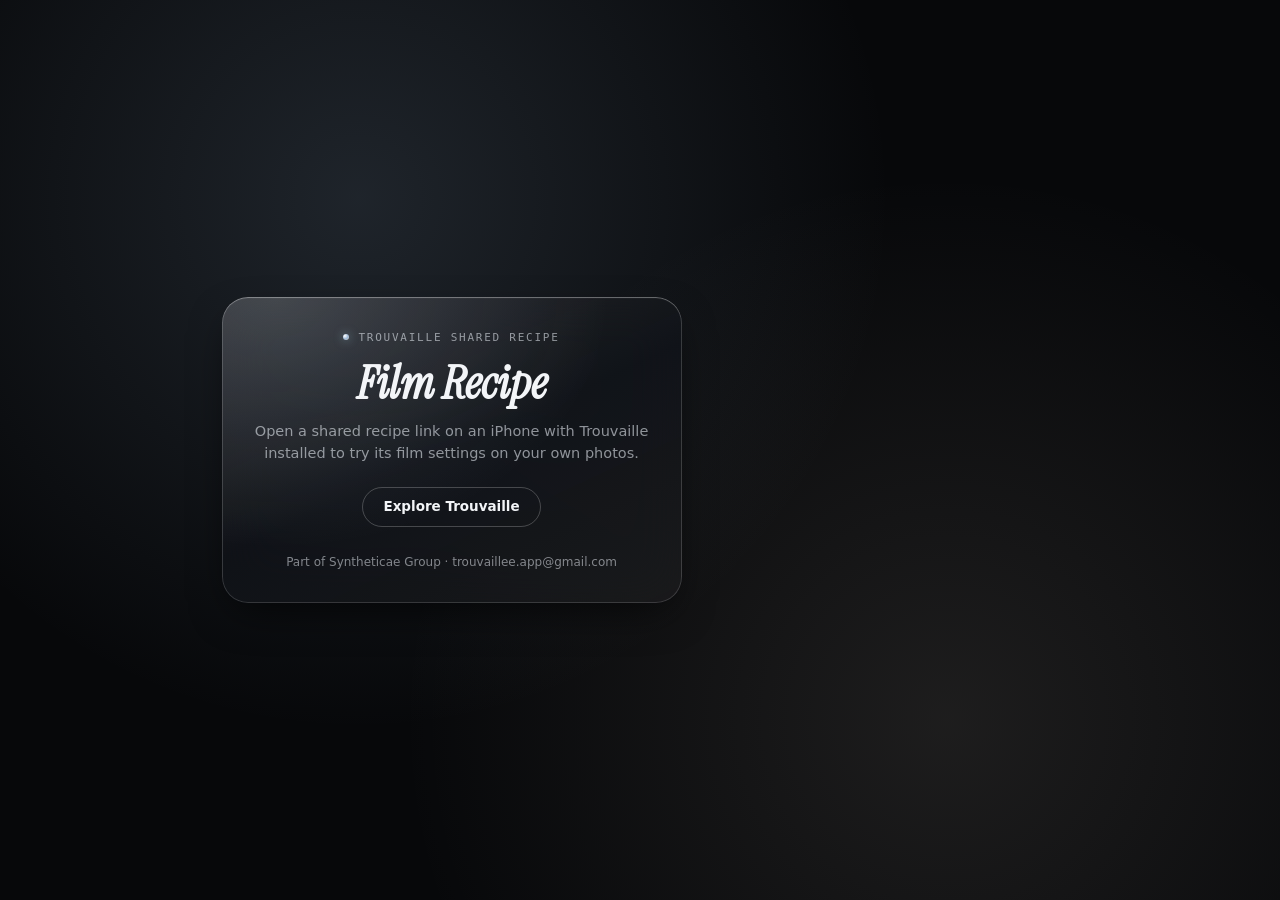
==== r/index.html @ af801d93 "Publish Trouvaille website" ====
<!doctype html>
<html lang="en">
  <head>
    <meta charset="UTF-8" />
    <meta name="viewport" content="width=device-width, initial-scale=1.0" />
    <title>Shared Film Recipe | Trouvaille</title>
    <meta name="description" content="Open and remix this film recipe on-device in Trouvaille, part of Syntheticae Group." />
    <link rel="icon" type="image/png" sizes="192x192" href="/assets/icon-192.png" />
    <link rel="stylesheet" href="/styles.css" />
  </head>
  <body class="recipe-page-body">
    <main class="recipe-landing">
      <div class="recipe-card liquid-glass">
        <div class="eyebrow">
          <span class="dot"></span>
          <span>TROUVAILLE SHARED RECIPE</span>
        </div>
        <h1 class="recipe-landing__title">Film Recipe</h1>
        <p class="recipe-landing__sub">
          Open a shared recipe link on an iPhone with Trouvaille installed to try its film settings on your own photos.
        </p>
        <div class="recipe-landing__actions">
          <a id="open-app-link" class="pill-btn chromatic-metal" hidden>Open in Trouvaille ↗</a>
          <a href="/" class="pill-btn pill-btn--ghost">Explore Trouvaille</a>
        </div>
        <p class="recipe-landing__foot">
          Part of Syntheticae Group · <a href="mailto:trouvaillee.app@gmail.com">trouvaillee.app@gmail.com</a>
        </p>
      </div>
    </main>
    <script>
      (function () {
        const path = window.location.pathname;
        const match = /^\/r\/([a-z0-9-]{1,80})\/?$/i.exec(path);
        const query = new URLSearchParams(window.location.search).get("r");
        const slug = /^\/r(?:\/index\.html)?\/?$/.test(path) ? query : match?.[1];
        if (!slug || !/^[a-z0-9-]{1,80}$/i.test(slug)) return;

        const link = document.getElementById("open-app-link");
        link.href = "trouvaille://r/?r=" + encodeURIComponent(slug);
        link.hidden = false;
      })();
    </script>
  </body>
</html>
---- styles.css ----
/* ==========================================================================
   TROUVAILLE WEB v3 — Part of Syntheticae Group
   Chromatic Metal & Liquid Glass · Minimalist Hero · Film Stills
   ========================================================================== */

@font-face {
  font-family: "Instrument Serif";
  src: url("assets/fonts/InstrumentSerif-Regular.ttf") format("truetype");
  font-weight: 400;
  font-style: normal;
  font-display: swap;
}
@font-face {
  font-family: "Instrument Serif";
  src: url("assets/fonts/InstrumentSerif-Italic.ttf") format("truetype");
  font-weight: 400;
  font-style: italic;
  font-display: swap;
}

:root {
  --bg-dark: #07080a;
  --bg-creed: #0a0b0e;
  --bg-white: #ffffff;
  --ink-light: #f3f5f8;
  --ink-light-muted: rgba(235, 240, 247, 0.58);
  --ink-dark: #101216;
  --ink-dark-muted: rgba(16, 18, 22, 0.58);

  /* Chromatic Metal Palette (Zero Orange) */
  --chrome-white: #ffffff;
  --chrome-pearl: #e4d6c8;
  --chrome-silver: #cfcfcf;
  --chrome-blue: #9ab7d6;
  --chrome-slate: #4f647d;
  --chrome-deep: #111216;
  --chrome-grad-text: linear-gradient(108deg, #ffffff 0%, #c6daf0 34%, #efe5db 68%, #9cb9d8 100%);
  --chrome-grad-dark-text: linear-gradient(108deg, #121720 0%, #4e6682 48%, #776c63 100%);
  --chrome-border: linear-gradient(135deg, #fbfdff 0%, #a2bdcf 26%, #d6dfe4 48%, #daceb6 73%, #a8c1d2 100%);
  --chrome-surface:
    radial-gradient(ellipse 105% 100% at 14% -28%, rgba(176, 162, 135, 0.78), transparent 55%),
    radial-gradient(ellipse 75% 117% at 100% 5%, rgba(86, 120, 151, 0.58), transparent 78%),
    radial-gradient(ellipse 88% 65% at 43% 85%, rgba(251, 254, 255, 0.87), transparent 75%),
    linear-gradient(161deg, #ebe4d6 6%, #aebbc7 30%, #9db4c9 46%, #eef4f8 67%, #e0d4be 91%, #b9cddf 100%);
  --chrome-noise: url("data:image/svg+xml,%3Csvg viewBox='0 0 180 180' xmlns='http://www.w3.org/2000/svg'%3E%3Cfilter id='n'%3E%3CfeTurbulence type='fractalNoise' baseFrequency='0.92' numOctaves='3' stitchTiles='stitch'/%3E%3CfeColorMatrix type='saturate' values='0'/%3E%3C/filter%3E%3Crect width='100%25' height='100%25' filter='url(%23n)' opacity='0.55'/%3E%3C/svg%3E");

  --font-serif: "Instrument Serif", Georgia, "Times New Roman", serif;
  --font-sans: -apple-system, BlinkMacSystemFont, "SF Pro Display", "SF Pro Text", "Inter", system-ui, sans-serif;
  --font-mono: ui-monospace, "SF Mono", Menlo, Monaco, monospace;
  --ease: cubic-bezier(0.22, 1, 0.36, 1);
}

*, *::before, *::after { box-sizing: border-box; margin: 0; padding: 0; }
html { scroll-behavior: smooth; font-size: 16px; }
body {
  background: var(--bg-dark);
  color: var(--ink-light);
  font-family: var(--font-sans);
  line-height: 1.55;
  -webkit-font-smoothing: antialiased;
  overflow-x: hidden;
}
img { display: block; max-width: 100%; }
a { color: inherit; text-decoration: none; }
button { font: inherit; color: inherit; background: none; border: 0; cursor: pointer; }
em { font-style: italic; font-family: var(--font-serif); font-weight: 400; }

.container { width: min(100% - 40px, 1280px); margin-inline: auto; }

/* ── Signature Materials: Liquid Glass + Chromatic Metal ── */
.liquid-glass {
  background:
    radial-gradient(ellipse at 12% 0%, rgba(226, 238, 252, 0.16), transparent 58%),
    linear-gradient(155deg, rgba(255, 255, 255, 0.11), rgba(154, 183, 214, 0.03) 50%, rgba(228, 214, 200, 0.06)),
    rgba(11, 13, 17, 0.76);
  -webkit-backdrop-filter: blur(24px) saturate(175%);
  backdrop-filter: blur(24px) saturate(175%);
  box-shadow:
    0 16px 44px -14px rgba(0, 0, 0, 0.78),
    inset 0 0 0 1px rgba(255, 255, 255, 0.15),
    inset 0 1px 1px rgba(255, 255, 255, 0.26);
  color: var(--ink-light);
}

.liquid-glass-light {
  background:
    radial-gradient(ellipse at 12% 0%, rgba(255, 255, 255, 0.96), transparent 58%),
    linear-gradient(155deg, rgba(255, 255, 255, 0.84), rgba(218, 228, 240, 0.48) 54%, rgba(244, 239, 234, 0.72)),
    rgba(236, 240, 247, 0.74);
  -webkit-backdrop-filter: blur(18px) saturate(165%);
  backdrop-filter: blur(18px) saturate(165%);
  box-shadow:
    0 10px 26px -10px rgba(15, 22, 36, 0.13),
    0 2px 6px -1px rgba(15, 22, 36, 0.06),
    inset 0 0 0 1px rgba(16, 22, 34, 0.11),
    inset 0 1.5px 2px rgba(255, 255, 255, 0.96);
  color: var(--ink-dark);
}

.liquid-glass-clear {
  background:
    radial-gradient(ellipse at 7% 0%, rgba(255, 255, 255, 0.7), transparent 53%),
    radial-gradient(ellipse at 88% 115%, rgba(229, 219, 197, 0.36), transparent 49%),
    linear-gradient(140deg, rgba(249, 252, 255, 0.77), rgba(217, 232, 242, 0.65) 51%, rgba(248, 246, 240, 0.73));
  -webkit-backdrop-filter: blur(20px) saturate(155%) brightness(114%);
  backdrop-filter: blur(20px) saturate(155%) brightness(114%);
  box-shadow:
    0 12px 34px -14px rgba(67, 103, 148, 0.46),
    inset 0 0 0 1px rgba(255, 255, 255, 0.65),
    inset 0 1px 2px rgba(255, 255, 255, 0.98),
    inset 0 -2px 3px rgba(114, 160, 212, 0.29);
  color: #1d2b3b;
}

/* Silver, blue, and pearl reflections with a readable ink label. */
.chromatic-metal {
  position: relative;
  overflow: hidden;
  isolation: isolate;
  color: #1c2a3a;
  background: var(--chrome-surface);
  box-shadow:
    0 7px 20px -10px rgba(68, 106, 157, 0.55),
    0 0 0 1px rgba(241, 247, 255, 0.7),
    inset 0 1px 2px #ffffff,
    inset 0 -1px 2px rgba(141, 174, 218, 0.55);
  transition: transform 220ms var(--ease), box-shadow 220ms var(--ease), filter 220ms var(--ease);
}
:is(.chromatic-metal, .cosmos-pill.is-active)::before {
  content: "";
  position: absolute;
  inset: 0;
  background-image: var(--chrome-noise);
  opacity: 0.29;
  mix-blend-mode: soft-light;
  pointer-events: none;
  z-index: 0;
}
:is(.chromatic-metal, .cosmos-pill.is-active) > * {
  position: relative;
  z-index: 1;
}
.chromatic-metal:hover {
  transform: translateY(-1.5px);
  box-shadow:
    0 16px 36px -10px rgba(120, 156, 198, 0.32),
    0 0 0 1px rgba(255, 255, 255, 0.68),
    inset 0 1px 2px rgba(255, 255, 255, 0.95),
    inset 0 -1px 2px rgba(228, 214, 200, 0.55);
}

.eyebrow {
  display: inline-flex;
  align-items: center;
  gap: 9px;
  font-family: var(--font-mono);
  font-size: 11px;
  letter-spacing: 0.16em;
  text-transform: uppercase;
  color: rgba(235, 240, 247, 0.58);
}
.eyebrow--light { color: rgba(16, 18, 22, 0.54); }
.dot {
  width: 6px;
  height: 6px;
  border-radius: 50%;
  background: radial-gradient(circle at 30% 30%, #ffffff 0%, #9ab7d6 55%, #e4d6c8 100%);
  box-shadow: 0 0 10px rgba(154, 183, 214, 0.65);
  flex: none;
}
.eyebrow--light .dot {
  background: radial-gradient(circle at 30% 30%, #6f8aa8 0%, #1d2633 100%);
  box-shadow: none;
}

.pill-btn {
  display: inline-flex;
  align-items: center;
  justify-content: center;
  gap: 8px;
  min-height: 40px;
  padding: 0 20px;
  border-radius: 999px;
  font-size: 13.5px;
  font-weight: 560;
  transition: transform 200ms var(--ease), background-color 200ms;
}
.pill-btn:hover { transform: translateY(-1px); }
.pill-btn--dark { background: #101216; color: #ffffff; }
.pill-btn--light { background: #eef1f6; color: #101216; }
.pill-btn--ghost { border: 1px solid rgba(255, 255, 255, 0.22); color: #f3f5f8; }

/* ── Scroll Progress & Floating Pill Navbar (Text-Only Brand, No Logo) ── */
.progress-bar {
  position: fixed;
  top: 0; left: 0; right: 0;
  height: 2px;
  z-index: 120;
  opacity: 0;
  transition: opacity 250ms;
  pointer-events: none;
}
.progress-bar.is-visible { opacity: 1; }
.progress-bar__fill {
  height: 100%;
  width: 0%;
  background: linear-gradient(90deg, #7e9ec2 0%, #ffffff 48%, #e4d6c8 76%, #9ab7d6 100%);
}

.floating-nav {
  position: fixed;
  top: 18px;
  left: 50%;
  transform: translate(-50%, -120px);
  width: min(calc(100% - 28px), 1240px);
  z-index: 90;
  opacity: 0;
  visibility: hidden;
  pointer-events: none;
  transition: transform 420ms var(--ease), opacity 320ms var(--ease), visibility 0s linear 420ms;
}
.floating-nav.is-visible {
  transform: translate(-50%, 0);
  opacity: 1;
  visibility: visible;
  pointer-events: auto;
  transition-delay: 0s;
}
.floating-nav__inner {
  display: flex;
  align-items: center;
  justify-content: space-between;
  gap: 12px;
  padding: 7px 9px 7px 22px;
  border-radius: 999px;
}
.floating-nav__brand {
  display: inline-flex;
  align-items: center;
}
.floating-nav__word {
  font-family: var(--font-serif);
  font-size: 25px;
  line-height: 1;
  letter-spacing: -0.01em;
  color: #1b2b3e;
}
.floating-nav__links { display: flex; align-items: center; gap: 4px; }
.floating-nav__links a {
  padding: 7px 15px;
  border-radius: 999px;
  font-size: 13px;
  color: #2d4157;
  transition: background 180ms, color 180ms;
}
.floating-nav__links a:hover,
.floating-nav__links a.is-active {
  background: rgba(255, 255, 255, 0.62);
  box-shadow: inset 0 0 0 1px rgba(255, 255, 255, 0.7), inset 0 -1px 2px rgba(124, 161, 207, 0.24);
  color: #162639;
}
.floating-nav__cta { min-height: 36px; padding: 0 18px; font-size: 13px; }
.floating-nav :focus-visible, .cosmos-pill:focus-visible {
  outline: 2px solid #426a9b;
  outline-offset: 2px;
}

/* ── SECTION 01: SYNTHETICAE-STYLE MINIMAL HERO ── */
.hero {
  position: relative;
  height: 100svh;
  min-height: 620px;
  display: flex;
  flex-direction: column;
  justify-content: space-between;
  padding: clamp(24px, 3.2vw, 44px) clamp(24px, 4.2vw, 56px);
  overflow: hidden;
  user-select: none;
  isolation: isolate;
}
.hero__bg {
  position: absolute;
  inset: 0;
  z-index: -1;
  will-change: transform;
}
.hero__bg img {
  width: 100%;
  height: 100%;
  object-fit: cover;
  object-position: center 50%;
  filter: contrast(1.04) saturate(0.96);
}
.hero__scrim {
  position: absolute;
  inset: 0;
  background: linear-gradient(
    180deg,
    rgba(7, 8, 10, 0.42) 0%,
    rgba(7, 8, 10, 0.04) 38%,
    rgba(7, 8, 10, 0.34) 74%,
    rgba(7, 8, 10, 0.88) 100%
  );
}
.hero__bottom {
  position: relative;
  z-index: 2;
  width: 100%;
  max-width: 1320px;
  display: grid;
  gap: clamp(12px, 2vw, 22px);
  will-change: transform, opacity;
}
.hero__tagline {
  max-width: 600px;
  font-size: clamp(16px, 2vw, 22px);
  font-weight: 300;
  line-height: 1.38;
  letter-spacing: -0.015em;
  color: rgba(245, 247, 250, 0.9);
  text-shadow: 0 4px 22px rgba(0, 0, 0, 0.5);
}
.hero__topline {
  position: relative;
  z-index: 2;
  display: flex;
  justify-content: space-between;
  align-items: flex-start;
  gap: 12px;
  font-family: var(--font-mono);
  font-size: 11.5px;
  font-weight: 500;
  letter-spacing: 0.22em;
  text-transform: uppercase;
  color: rgba(235, 240, 247, 0.62);
}
.hero__topline > :last-child { text-align: right; }
.hero__wordmark {
  font-family: var(--font-sans);
  font-weight: 700;
  font-size: clamp(46px, 14.2vw, 218px);
  line-height: 0.82;
  letter-spacing: -0.04em;
  text-transform: uppercase;
  background: linear-gradient(180deg, #ffffff 12%, #e6edf5 74%, #c7d5e4 100%);
  -webkit-background-clip: text;
  background-clip: text;
  color: transparent;
  filter: drop-shadow(0 24px 54px rgba(0, 0, 0, 0.55));
}

/* ── MARQUEE ── */
.marquee {
  border-block: 1px solid rgba(255, 255, 255, 0.08);
  background: #08090c;
  overflow: hidden;
  padding: 15px 0;
}
.marquee__track {
  display: flex;
  align-items: center;
  gap: 26px;
  width: max-content;
  font-family: var(--font-mono);
  font-size: 11px;
  letter-spacing: 0.16em;
  text-transform: uppercase;
  color: rgba(226, 234, 244, 0.48);
  animation: marqueeScroll 36s linear infinite;
}
@keyframes marqueeScroll {
  from { transform: translateX(0); }
  to { transform: translateX(-50%); }
}

/* ── SECTION 02: FILM STILLS EXHIBITION ── */
.stills-section {
  background:
    radial-gradient(ellipse 60% 35% at 80% 10%, rgba(154, 183, 214, 0.07), transparent 65%),
    var(--bg-dark);
  padding: clamp(84px, 11vw, 148px) 0;
}
.stills-header {
  display: flex;
  flex-wrap: wrap;
  align-items: flex-end;
  justify-content: space-between;
  gap: 28px;
  margin-bottom: clamp(40px, 6vw, 72px);
}
.section-title {
  margin-top: 14px;
  font-size: clamp(36px, 5.4vw, 68px);
  font-weight: 420;
  line-height: 1;
  letter-spacing: -0.035em;
}
.section-title em {
  font-size: 1.08em;
  background: var(--chrome-grad-text);
  -webkit-background-clip: text;
  background-clip: text;
  color: transparent;
}
.section-title--dark { color: var(--ink-dark); }
.section-title--dark em {
  background: var(--chrome-grad-dark-text);
  -webkit-background-clip: text;
  background-clip: text;
  color: transparent;
}
.section-sub {
  max-width: 440px;
  font-size: 15px;
  color: var(--ink-light-muted);
  line-height: 1.6;
}
.section-sub--dark { color: var(--ink-dark-muted); }

.still-photo {
  width: 100%;
  height: auto;
}

.still-caption {
  margin-top: 12px;
  display: flex;
  justify-content: space-between;
  align-items: baseline;
  gap: 12px;
  font-family: var(--font-mono);
  font-size: 11px;
  letter-spacing: 0.08em;
  color: rgba(226, 234, 244, 0.56);
}
.still-caption em {
  font-family: var(--font-serif);
  font-size: 16px;
  letter-spacing: 0;
  color: #f3f6fa;
  margin-left: 4px;
}

.still-hero { margin-bottom: clamp(44px, 7vw, 84px); }
.stills-triptych {
  display: grid;
  grid-template-columns: repeat(3, minmax(0, 1fr));
  gap: clamp(18px, 3vw, 36px);
  align-items: start;
  margin-bottom: clamp(48px, 7vw, 88px);
}
.still-card--offset { margin-top: clamp(28px, 5vw, 68px); }
.stills-diptych {
  display: grid;
  grid-template-columns: repeat(2, minmax(0, 1fr));
  gap: clamp(18px, 3vw, 36px);
}

/* ── SECTION 03: TROUVAILLE CREED ── */
.creed-section {
  background:
    radial-gradient(circle at 32% 48%, rgba(154, 183, 214, 0.1), transparent 52%),
    radial-gradient(circle at 70% 54%, rgba(228, 214, 200, 0.08), transparent 50%),
    var(--bg-creed);
  border-block: 1px solid rgba(255, 255, 255, 0.09);
  padding: clamp(88px, 12vw, 156px) 0;
  text-align: center;
}
.creed-inner {
  max-width: 960px;
  display: grid;
  justify-items: center;
  gap: clamp(26px, 4vw, 44px);
}
.creed-quote {
  font-size: clamp(28px, 4.6vw, 58px);
  font-weight: 300;
  line-height: 1.14;
  letter-spacing: -0.025em;
  color: rgba(246, 248, 252, 0.94);
}
.creed-quote em {
  font-size: 1.08em;
  background: var(--chrome-grad-text);
  -webkit-background-clip: text;
  background-clip: text;
  color: transparent;
}
.creed-tenets {
  display: inline-flex;
  flex-wrap: wrap;
  justify-content: center;
  gap: 10px 22px;
  padding: 13px 26px;
  border-radius: 999px;
  font-family: var(--font-mono);
  font-size: 11px;
  letter-spacing: 0.15em;
  text-transform: uppercase;
  color: rgba(235, 240, 247, 0.72);
  box-shadow: 0 12px 32px -18px rgba(119, 164, 219, 0.66),
    inset 0 1px 1px rgba(234, 245, 255, 0.46),
    inset 0 -1px 1px rgba(165, 193, 226, 0.34);
}
.creed-sep { opacity: 0.35; }

/* ── SECTION 04: TEMPLATE GALLERY ── */
.gallery-section {
  background: var(--bg-white);
  color: var(--ink-dark);
  padding: clamp(80px, 10vw, 136px) 0;
}
.gallery-head {
  display: flex;
  flex-wrap: wrap;
  align-items: flex-end;
  justify-content: space-between;
  gap: 24px;
  margin-bottom: 34px;
}
.cosmos-bar {
  display: flex;
  flex-wrap: wrap;
  gap: 8px;
  width: fit-content;
  max-width: 100%;
  margin-bottom: 34px;
  padding: 6px;
  border: 1px solid transparent;
  border-radius: 28px;
  background: linear-gradient(145deg, #f8fbfd, #edf3f7 54%, #f8f5ed) padding-box, var(--chrome-border) border-box;
  box-shadow: 0 12px 24px -20px rgba(70, 107, 160, 0.58), inset 0 1px 0 #ffffff;
}
.cosmos-pill {
  display: inline-flex;
  align-items: center;
  gap: 9px;
  min-height: 42px;
  padding: 5px 16px 5px 6px;
  border-radius: 999px;
  font-size: 13px;
  font-weight: 560;
  transition: transform 200ms var(--ease), box-shadow 200ms var(--ease);
}
.cosmos-pill:hover { transform: translateY(-1px); }
.cosmos-pill img {
  width: 28px;
  height: 28px;
  border-radius: 50%;
  object-fit: cover;
  box-shadow: 0 0 0 1px rgba(255, 255, 255, 0.6);
}
.cosmos-pill.is-active {
  position: relative;
  isolation: isolate;
  overflow: hidden;
  color: #1c2a3a;
  font-weight: 620;
  background: var(--chrome-surface);
  box-shadow:
    0 0 0 1px #a6c0df,
    0 6px 14px -8px rgba(48, 99, 159, 0.56),
    inset 0 1px 2px #ffffff;
}

.museum-grid { columns: 4 240px; column-gap: 20px; }
.museum-item {
  break-inside: avoid;
  margin-bottom: 24px;
  display: grid;
  gap: 9px;
  padding: 5px 5px 7px;
  border: 1px solid transparent;
  border-radius: 18px;
  background: linear-gradient(150deg, #ffffff, #f1f6f9 70%, #f8f5ed) padding-box, var(--chrome-border) border-box;
  box-shadow: inset 0 1px 0 #ffffff, 0 12px 28px -18px rgba(63, 99, 150, 0.4);
  transition: transform 280ms var(--ease), box-shadow 280ms var(--ease);
}
.museum-item:hover {
  transform: translateY(-2px);
  box-shadow: inset 0 1px 0 #ffffff, 0 16px 30px -16px rgba(63, 99, 150, 0.54);
}
.museum-item.is-hidden { display: none; }
.museum-meta { display: flex; justify-content: space-between; align-items: baseline; font-size: 13px; padding-inline: 2px; }
.museum-meta span { font-size: 11px; color: var(--ink-dark-muted); font-family: var(--font-mono); }

.tpl-art {
  border-radius: 14px;
  overflow: hidden;
  box-shadow: 0 14px 32px -12px rgba(15, 22, 36, 0.16), 0 0 0 1px rgba(15, 22, 36, 0.08);
  transition: box-shadow 260ms var(--ease);
}
.museum-item:hover .tpl-art {
  box-shadow: 0 20px 40px -14px rgba(22, 34, 54, 0.24), 0 0 0 1px rgba(114, 144, 178, 0.36);
}
.tpl-art--chromatic {
  padding: 1.5px;
  background: var(--chrome-border);
  box-shadow: 0 18px 38px -14px rgba(18, 28, 44, 0.28);
}
.tpl-art--chromatic > div {
  border-radius: 12.5px;
  overflow: hidden;
  width: 100%;
  height: 100%;
}
.tpl-art img { width: 100%; height: 100%; object-fit: cover; }

.tpl-press { display: grid; grid-template-rows: 1fr auto 1fr; aspect-ratio: 4 / 5; background: #f4f4f6; }
.tpl-press__band { padding: 14px 12px; text-align: center; color: #161920; }
.tpl-press__band small { display: block; font-size: 8px; letter-spacing: 0.14em; color: #526882; font-weight: 600; }
.tpl-press__band strong { font-family: var(--font-serif); font-style: italic; font-weight: 400; font-size: 24px; }

.tpl-exhibition { aspect-ratio: 4 / 5; background: #f3f4f7; padding: 14px; display: grid; grid-template-rows: auto 1fr auto; gap: 12px; color: #191d24; }
.tpl-exhibition__top { display: flex; justify-content: space-between; font-family: var(--font-mono); font-size: 9px; opacity: 0.6; }
.tpl-exhibition__row { display: grid; grid-template-columns: repeat(3, 1fr); gap: 6px; min-height: 0; }
.tpl-exhibition__title { text-align: center; font-family: var(--font-serif); font-style: italic; font-size: 22px; }

.tpl-instant { position: relative; aspect-ratio: 9 / 15; display: grid; place-items: center; padding: 24px; background: #101216; }
.tpl-instant__bg { position: absolute; inset: 0; filter: blur(18px) brightness(0.45); transform: scale(1.1); }
.tpl-instant__card { position: relative; z-index: 1; background: rgba(255, 255, 255, 0.94); padding: 10px 10px 16px; width: 82%; text-align: center; box-shadow: 0 16px 34px rgba(0, 0, 0, 0.55), inset 0 0 0 1px rgba(255, 255, 255, 0.8); color: #14171d; display: grid; gap: 6px; }
.tpl-instant__card span { font-family: var(--font-mono); font-size: 7.5px; opacity: 0.55; }
.tpl-instant__card img { aspect-ratio: 4 / 5; }
.tpl-instant__card em { font-size: 16px; }

.tpl-monograph { aspect-ratio: 9 / 15; background: #f3f4f6; padding: 16px 14px 16px 8px; display: grid; grid-template-columns: 28px 1fr; gap: 8px; color: #1a1e24; }
.tpl-monograph__rail { display: grid; place-items: center; border-right: 1px solid rgba(26, 30, 36, 0.16); }
.tpl-monograph__rail em { writing-mode: vertical-rl; transform: rotate(180deg); font-size: 18px; }
.tpl-monograph__col { display: grid; grid-template-rows: repeat(3, 1fr); gap: 6px; min-height: 0; }

.tpl-monolith { aspect-ratio: 4 / 5; background: #0c0d10; color: #f3f5f8; padding: 14px; display: grid; grid-template-rows: auto 1fr; gap: 10px; }
.tpl-monolith__top { display: flex; justify-content: space-between; font-family: var(--font-mono); font-size: 8px; opacity: 0.54; }
.tpl-monolith__body { display: grid; grid-template-columns: 18px 1fr 18px; gap: 8px; min-height: 0; align-items: start; }
.tpl-monolith__left, .tpl-monolith__right { writing-mode: vertical-rl; font-size: 12px; opacity: 0.82; }
.tpl-monolith__right { font-family: var(--font-mono); font-size: 8px; opacity: 0.55; }

.tpl-interlude { aspect-ratio: 9 / 15; background: #f4f5f7; padding: 54px 20px 24px; display: flex; flex-direction: column; justify-content: center; gap: 14px; color: #1a1e24; }
.tpl-interlude img { aspect-ratio: 3 / 2; height: auto; }
.tpl-interlude__rule { height: 1px; background: rgba(26, 30, 36, 0.18); position: relative; }
.tpl-interlude__rule span { position: absolute; left: 0; top: -1px; width: 28px; height: 3px; background: linear-gradient(90deg, #4f647d, #9ab7d6); }
.tpl-interlude__foot { display: flex; justify-content: space-between; align-items: baseline; }
.tpl-interlude__foot em { font-size: 20px; }
.tpl-interlude__foot small { font-family: var(--font-mono); font-size: 9px; opacity: 0.6; }

.tpl-sprocket { aspect-ratio: 9 / 15; background: #ffffff; display: grid; place-items: center; }
.tpl-sprocket__strip { width: 54%; height: 100%; background: #0c0d10; padding: 10px 14px; display: grid; grid-template-rows: repeat(4, 1fr); gap: 6px; border-inline: 5px dashed rgba(255, 255, 255, 0.88); }

.tpl-proof { aspect-ratio: 4 / 5; background: #f4f5f7; padding: 16px; display: grid; grid-template-rows: auto 1fr; gap: 12px; color: #1a1e24; }
.tpl-proof__head { display: flex; justify-content: space-between; align-items: baseline; border-bottom: 1px solid rgba(26, 30, 36, 0.14); padding-bottom: 6px; }
.tpl-proof__head em { font-size: 18px; }
.tpl-proof__head span { font-family: var(--font-mono); font-size: 8.5px; opacity: 0.6; }
.tpl-proof__grid { display: grid; grid-template-columns: 1fr 1fr; grid-template-rows: 1fr 1fr; gap: 8px; min-height: 0; }

/* ── SECTION 05: FAQ ── */
.faq-section {
  background: #fafafa;
  color: var(--ink-dark);
  padding: clamp(72px, 9vw, 112px) 0;
  border-top: 1px solid rgba(16, 18, 22, 0.08);
}
.faq-wrap { display: grid; grid-template-columns: 0.85fr 1.15fr; gap: 48px; align-items: start; }
.faq-list { border-top: 1px solid rgba(16, 18, 22, 0.12); }
.faq-item { border-bottom: 1px solid rgba(16, 18, 22, 0.12); }
.faq-q { width: 100%; display: flex; align-items: center; justify-content: space-between; gap: 16px; padding: 20px 0; text-align: left; font-size: 16px; font-weight: 560; }
.faq-icon { font-size: 20px; font-weight: 300; transition: transform 220ms var(--ease), color 220ms; }
.faq-item.is-open .faq-icon { transform: rotate(45deg); color: var(--chrome-slate); }
.faq-a { display: grid; grid-template-rows: 0fr; transition: grid-template-rows 280ms var(--ease); }
.faq-item.is-open .faq-a { grid-template-rows: 1fr; }
.faq-a__body { min-height: 0; overflow: hidden; }
.faq-a p { max-width: 66ch; font-size: 15px; line-height: 1.65; color: #49505a; }
.faq-a p + p { margin-top: 10px; }
.faq-a p:last-child { padding-bottom: 20px; }
.faq-a a:focus-visible { outline-offset: 2px; }
.text-link { border-bottom: 1px solid currentColor; font-weight: 560; }

/* ── SECTION 06: MEGA ARCHITECTURAL FOOTER (CHROMATIC METAL) ── */
.mega-footer {
  background:
    radial-gradient(circle at 78% 18%, rgba(154, 183, 214, 0.12), transparent 38%),
    radial-gradient(circle at 46% 96%, rgba(228, 214, 200, 0.1), transparent 52%),
    #050608;
  color: var(--ink-light);
  border-top: 1px solid rgba(255, 255, 255, 0.1);
  padding: clamp(76px, 10vw, 128px) 0 42px;
}
.footer-title {
  margin-top: 18px;
  font-size: clamp(42px, 8vw, 114px);
  font-weight: 460;
  line-height: 0.92;
  letter-spacing: -0.04em;
  color: #ffffff;
}
.footer-title em {
  font-size: 1.08em;
  background: var(--chrome-grad-text);
  -webkit-background-clip: text;
  background-clip: text;
  color: transparent;
}
.footer-cta-row { margin-top: 34px; }
.footer-mail-pill {
  display: inline-flex;
  align-items: center;
  gap: 16px;
  padding: 11px 11px 11px 28px;
  border-radius: 999px;
  font-size: clamp(14px, 2vw, 17px);
  font-weight: 560;
}
.footer-mail-pill__icon {
  width: 38px;
  height: 38px;
  border-radius: 50%;
  background: rgba(11, 13, 17, 0.56);
  box-shadow: inset 0 0 0 1px rgba(255, 255, 255, 0.28);
  -webkit-backdrop-filter: blur(12px);
  backdrop-filter: blur(12px);
  color: #ffffff;
  display: grid;
  place-items: center;
}

.footer-grid {
  margin-top: 64px;
  padding-top: 44px;
  border-top: 1px solid rgba(255, 255, 255, 0.12);
  display: grid;
  grid-template-columns: repeat(4, minmax(0, 1fr));
  gap: 32px;
}
.footer-grid h4 {
  font-family: var(--font-mono);
  font-size: 11px;
  letter-spacing: 0.16em;
  text-transform: uppercase;
  color: var(--chrome-blue);
  margin-bottom: 14px;
}
.footer-grid ul { list-style: none; display: grid; gap: 10px; font-size: 14px; color: rgba(235, 240, 247, 0.74); }
.footer-grid a:hover { color: #ffffff; }

.footer-wordmark {
  margin-top: 56px;
  text-align: center;
  font-family: var(--font-sans);
  font-weight: 600;
  font-size: clamp(58px, 17vw, 260px);
  line-height: 0.82;
  letter-spacing: -0.05em;
  background: linear-gradient(180deg, #ffffff 10%, #d3dfec 64%, rgba(164, 184, 206, 0.48) 100%);
  -webkit-background-clip: text;
  background-clip: text;
  color: transparent;
  user-select: none;
  overflow: hidden;
}
.footer-bottom {
  margin-top: 32px;
  padding-top: 22px;
  border-top: 1px solid rgba(255, 255, 255, 0.1);
  display: flex;
  flex-wrap: wrap;
  justify-content: space-between;
  gap: 12px;
  font-family: var(--font-mono);
  font-size: 11px;
  letter-spacing: 0.12em;
  text-transform: uppercase;
  color: rgba(235, 240, 247, 0.5);
}
.footer-top-link { color: var(--chrome-blue); }

/* ── SUBPAGES (Privacy, Support, Shared Recipe) ── */
.subpage-body { background: #ffffff; color: var(--ink-dark); min-height: 100svh; display: flex; flex-direction: column; }
.subpage-nav { width: min(100% - 40px, 920px); margin: 0 auto; padding: 24px 0; display: flex; align-items: center; justify-content: space-between; }
.subpage-brand { display: inline-flex; align-items: center; font-family: var(--font-serif); font-size: 26px; }
.legal-main { width: min(100% - 40px, 760px); margin: 28px auto 72px; flex: 1; }
.legal-title { margin-top: 14px; font-size: clamp(36px, 6vw, 60px); font-weight: 450; line-height: 1.02; letter-spacing: -0.03em; }
.legal-title em {
  background: var(--chrome-grad-dark-text);
  -webkit-background-clip: text;
  background-clip: text;
  color: transparent;
}
.legal-lead { margin-top: 16px; font-size: 16px; color: var(--ink-dark-muted); }
.legal-section { margin-top: 36px; padding-top: 24px; border-top: 1px solid rgba(16, 18, 22, 0.1); }
.legal-section h2 { font-size: 19px; font-weight: 600; margin-bottom: 10px; }
.legal-section p { font-size: 15px; color: var(--ink-dark-muted); }
.legal-list { list-style: disc; padding-left: 20px; display: grid; gap: 10px; font-size: 14.5px; color: var(--ink-dark-muted); }
.support-card { margin-top: 28px; padding: 24px; border-radius: 20px; display: flex; flex-wrap: wrap; align-items: center; justify-content: space-between; gap: 16px; }
.support-card__eyebrow { font-family: var(--font-mono); font-size: 10.5px; letter-spacing: 0.14em; color: var(--chrome-slate); }
.support-card h2 { font-size: 22px; margin: 4px 0; }
.support-card p { font-size: 13.5px; color: var(--ink-dark-muted); }
.subpage-footer { width: min(100% - 40px, 920px); margin: 0 auto; padding: 24px 0 36px; border-top: 1px solid rgba(16, 18, 22, 0.1); display: flex; flex-wrap: wrap; justify-content: space-between; gap: 12px; font-size: 12.5px; color: var(--ink-dark-muted); }
.subpage-footer__links { display: flex; gap: 18px; }
.recipe-page-body {
  min-height: 100svh;
  display: grid;
  place-items: center;
  padding: 24px;
  background:
    radial-gradient(circle at 28% 22%, rgba(154, 183, 214, 0.16), transparent 46%),
    radial-gradient(circle at 74% 80%, rgba(228, 214, 200, 0.1), transparent 46%),
    #07080a;
}
.recipe-card { width: min(100%, 460px); padding: 32px; border-radius: 26px; display: grid; gap: 14px; text-align: center; justify-items: center; }
.recipe-landing__title { font-family: var(--font-serif); font-style: italic; font-size: 46px; line-height: 1; }
.recipe-landing__sub { font-size: 14.5px; color: var(--ink-light-muted); }
.recipe-landing__actions { display: flex; flex-wrap: wrap; justify-content: center; gap: 10px; margin-top: 8px; }
.recipe-landing__actions [hidden] { display: none; }
.recipe-landing__foot { margin-top: 12px; font-size: 12px; color: rgba(235, 240, 247, 0.52); }

/* ── Reveal Animation ── */
.reveal { opacity: 0; transform: translateY(24px); transition: opacity 720ms var(--ease), transform 720ms var(--ease); }
.reveal.is-visible { opacity: 1; transform: none; }

@media (max-width: 960px) {
  .stills-triptych, .stills-diptych, .faq-wrap { grid-template-columns: 1fr; }
  .still-card--offset { margin-top: 0; }
  .footer-grid { grid-template-columns: repeat(2, minmax(0, 1fr)); }
}
@media (max-width: 640px) {
  .floating-nav__links { display: none; }
  .museum-grid { columns: 2 140px; column-gap: 12px; }
  .footer-grid { grid-template-columns: 1fr; }
  .footer-bottom__mid { display: none; }
}
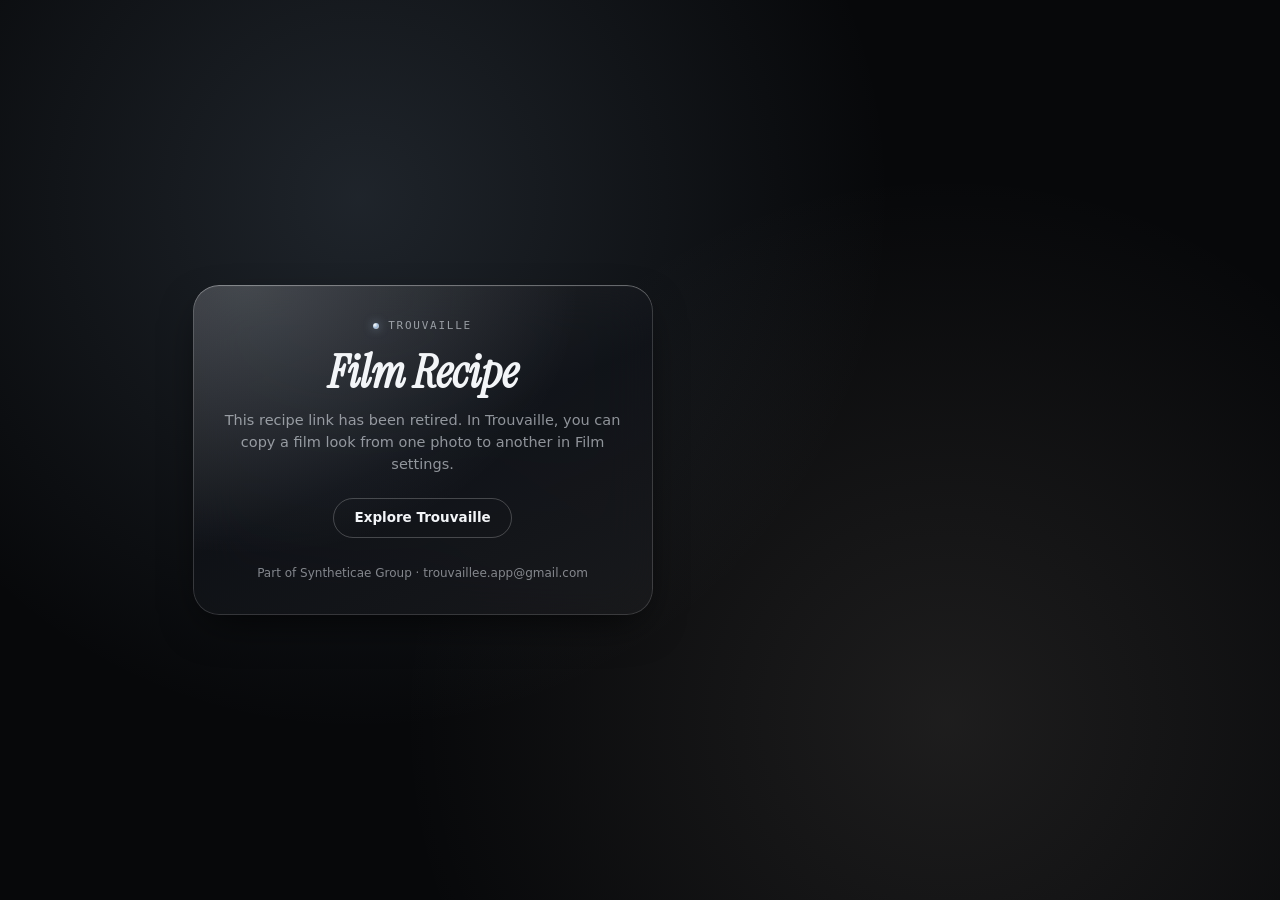
==== commit fa37b5cd: "Align website and support with the Trouvaille release" ====
--- a/r/index.html
+++ b/r/index.html
@@ -3,8 +3,8 @@
   <head>
     <meta charset="UTF-8" />
     <meta name="viewport" content="width=device-width, initial-scale=1.0" />
-    <title>Shared Film Recipe | Trouvaille</title>
-    <meta name="description" content="Open and remix this film recipe on-device in Trouvaille, part of Syntheticae Group." />
+    <title>Film Recipe | Trouvaille</title>
+    <meta name="description" content="Trouvaille film recipes can be copied between photos in the app." />
     <link rel="icon" type="image/png" sizes="192x192" href="/assets/icon-192.png" />
     <link rel="stylesheet" href="/styles.css" />
   </head>
@@ -13,14 +13,13 @@
       <div class="recipe-card liquid-glass">
         <div class="eyebrow">
           <span class="dot"></span>
-          <span>TROUVAILLE SHARED RECIPE</span>
+          <span>TROUVAILLE</span>
         </div>
         <h1 class="recipe-landing__title">Film Recipe</h1>
         <p class="recipe-landing__sub">
-          Open a shared recipe link on an iPhone with Trouvaille installed to try its film settings on your own photos.
+          This recipe link has been retired. In Trouvaille, you can copy a film look from one photo to another in Film settings.
         </p>
         <div class="recipe-landing__actions">
-          <a id="open-app-link" class="pill-btn chromatic-metal" hidden>Open in Trouvaille ↗</a>
           <a href="/" class="pill-btn pill-btn--ghost">Explore Trouvaille</a>
         </div>
         <p class="recipe-landing__foot">
@@ -28,18 +27,5 @@
         </p>
       </div>
     </main>
-    <script>
-      (function () {
-        const path = window.location.pathname;
-        const match = /^\/r\/([a-z0-9-]{1,80})\/?$/i.exec(path);
-        const query = new URLSearchParams(window.location.search).get("r");
-        const slug = /^\/r(?:\/index\.html)?\/?$/.test(path) ? query : match?.[1];
-        if (!slug || !/^[a-z0-9-]{1,80}$/i.test(slug)) return;
-
-        const link = document.getElementById("open-app-link");
-        link.href = "trouvaille://r/?r=" + encodeURIComponent(slug);
-        link.hidden = false;
-      })();
-    </script>
   </body>
 </html>
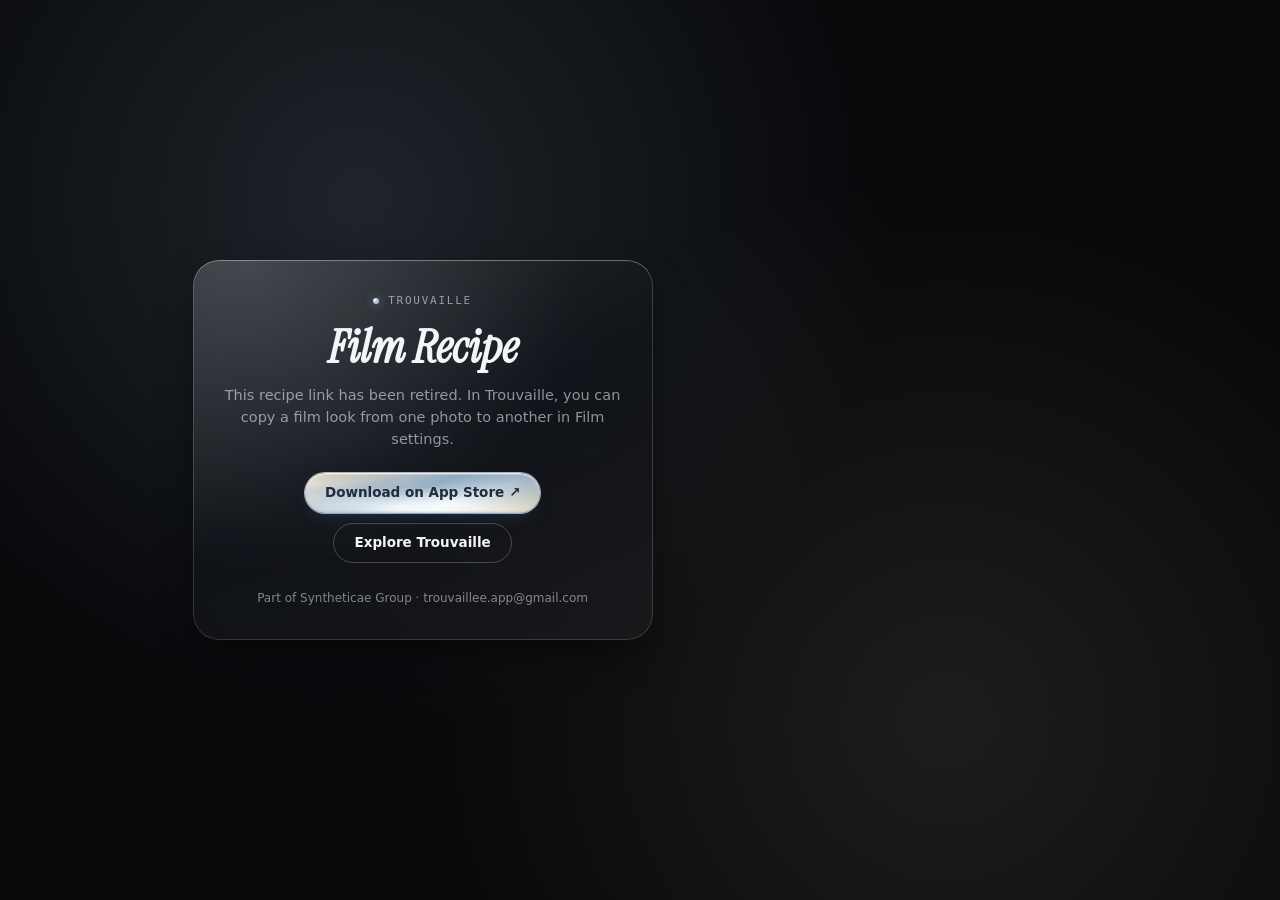
==== commit bf2ff2c8: "feat(web): add live App Store CTAs and update canonical Cloudflare URLs" ====
--- a/r/index.html
+++ b/r/index.html
@@ -20,6 +20,7 @@
           This recipe link has been retired. In Trouvaille, you can copy a film look from one photo to another in Film settings.
         </p>
         <div class="recipe-landing__actions">
+          <a href="https://apps.apple.com/id/app/trouvaille-camera-editor/id6837070541" target="_blank" rel="noopener noreferrer" class="pill-btn chromatic-metal">Download on App Store ↗</a>
           <a href="/" class="pill-btn pill-btn--ghost">Explore Trouvaille</a>
         </div>
         <p class="recipe-landing__foot">
--- a/styles.css
+++ b/styles.css
@@ -698,7 +698,7 @@
   background-clip: text;
   color: transparent;
 }
-.footer-cta-row { margin-top: 34px; }
+.footer-cta-row { display: flex; flex-wrap: wrap; align-items: center; gap: 12px; margin-top: 34px; }
 .footer-mail-pill {
   display: inline-flex;
   align-items: center;
